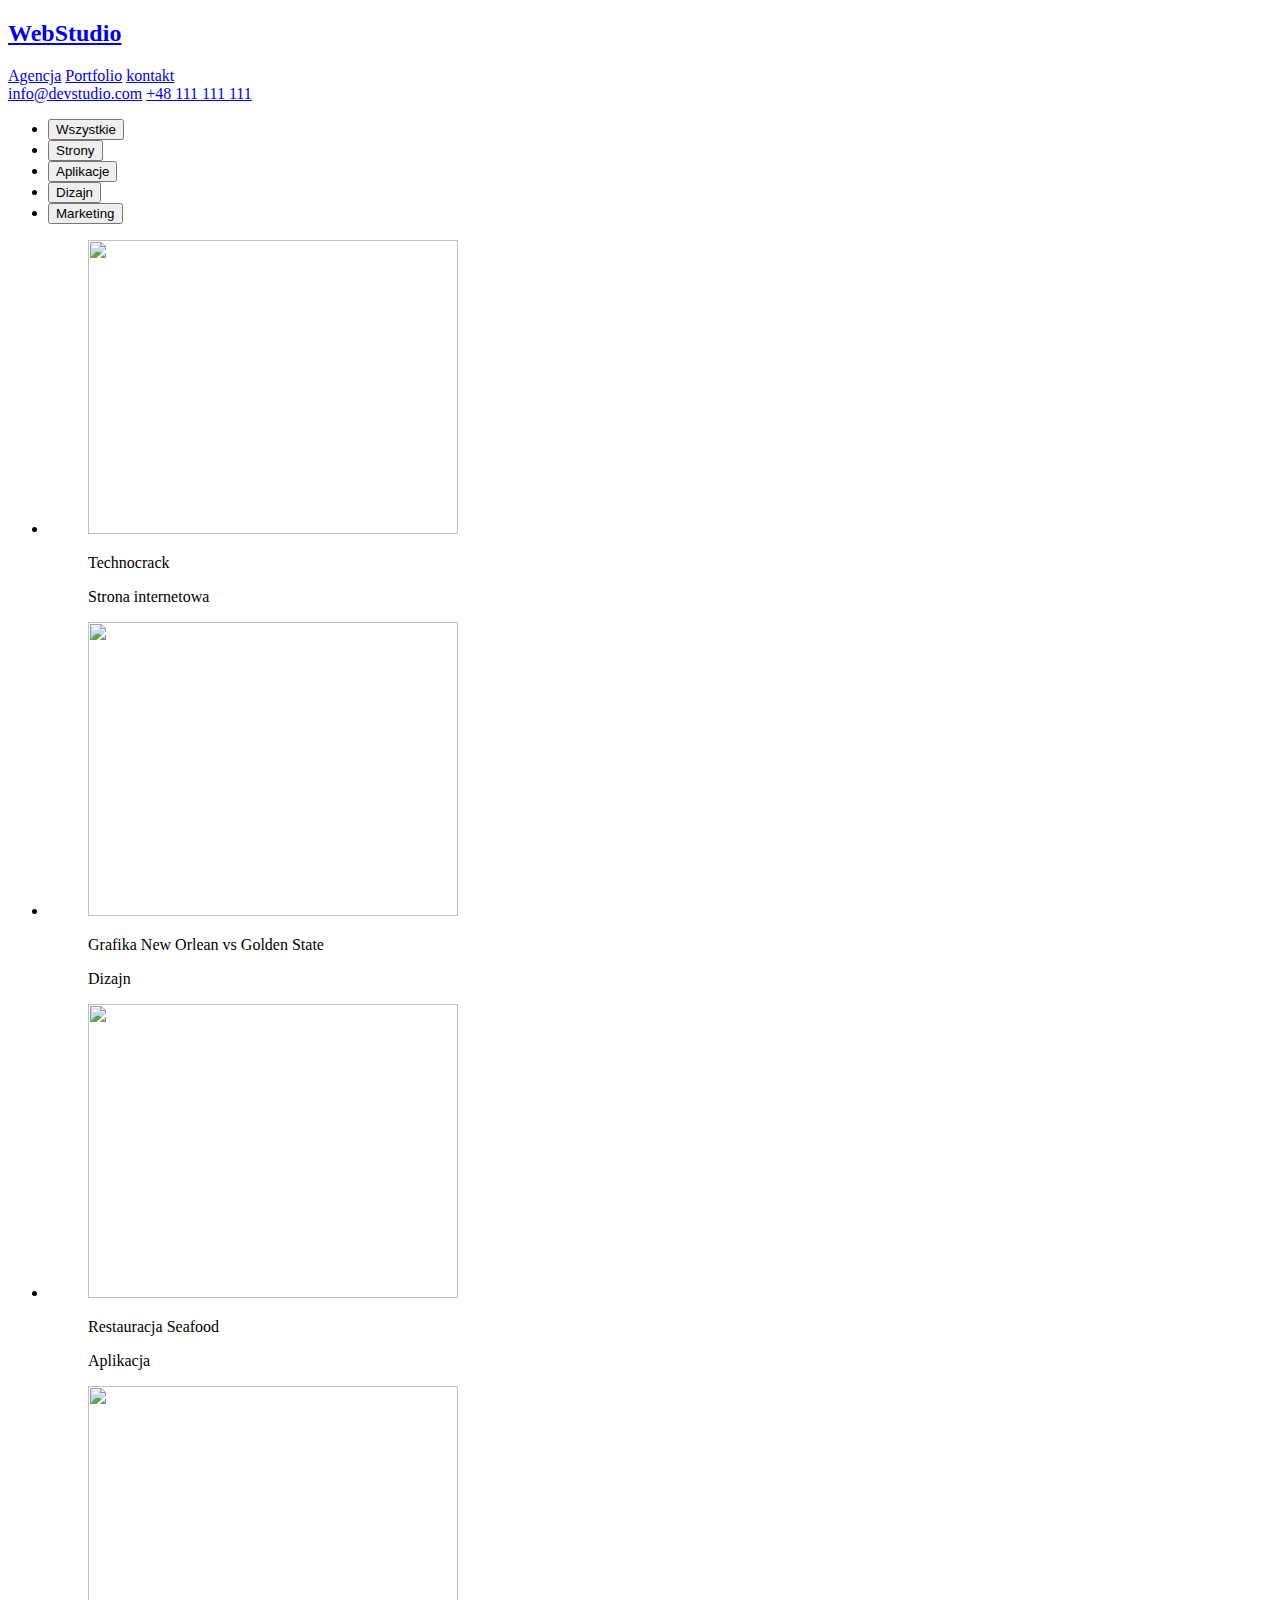
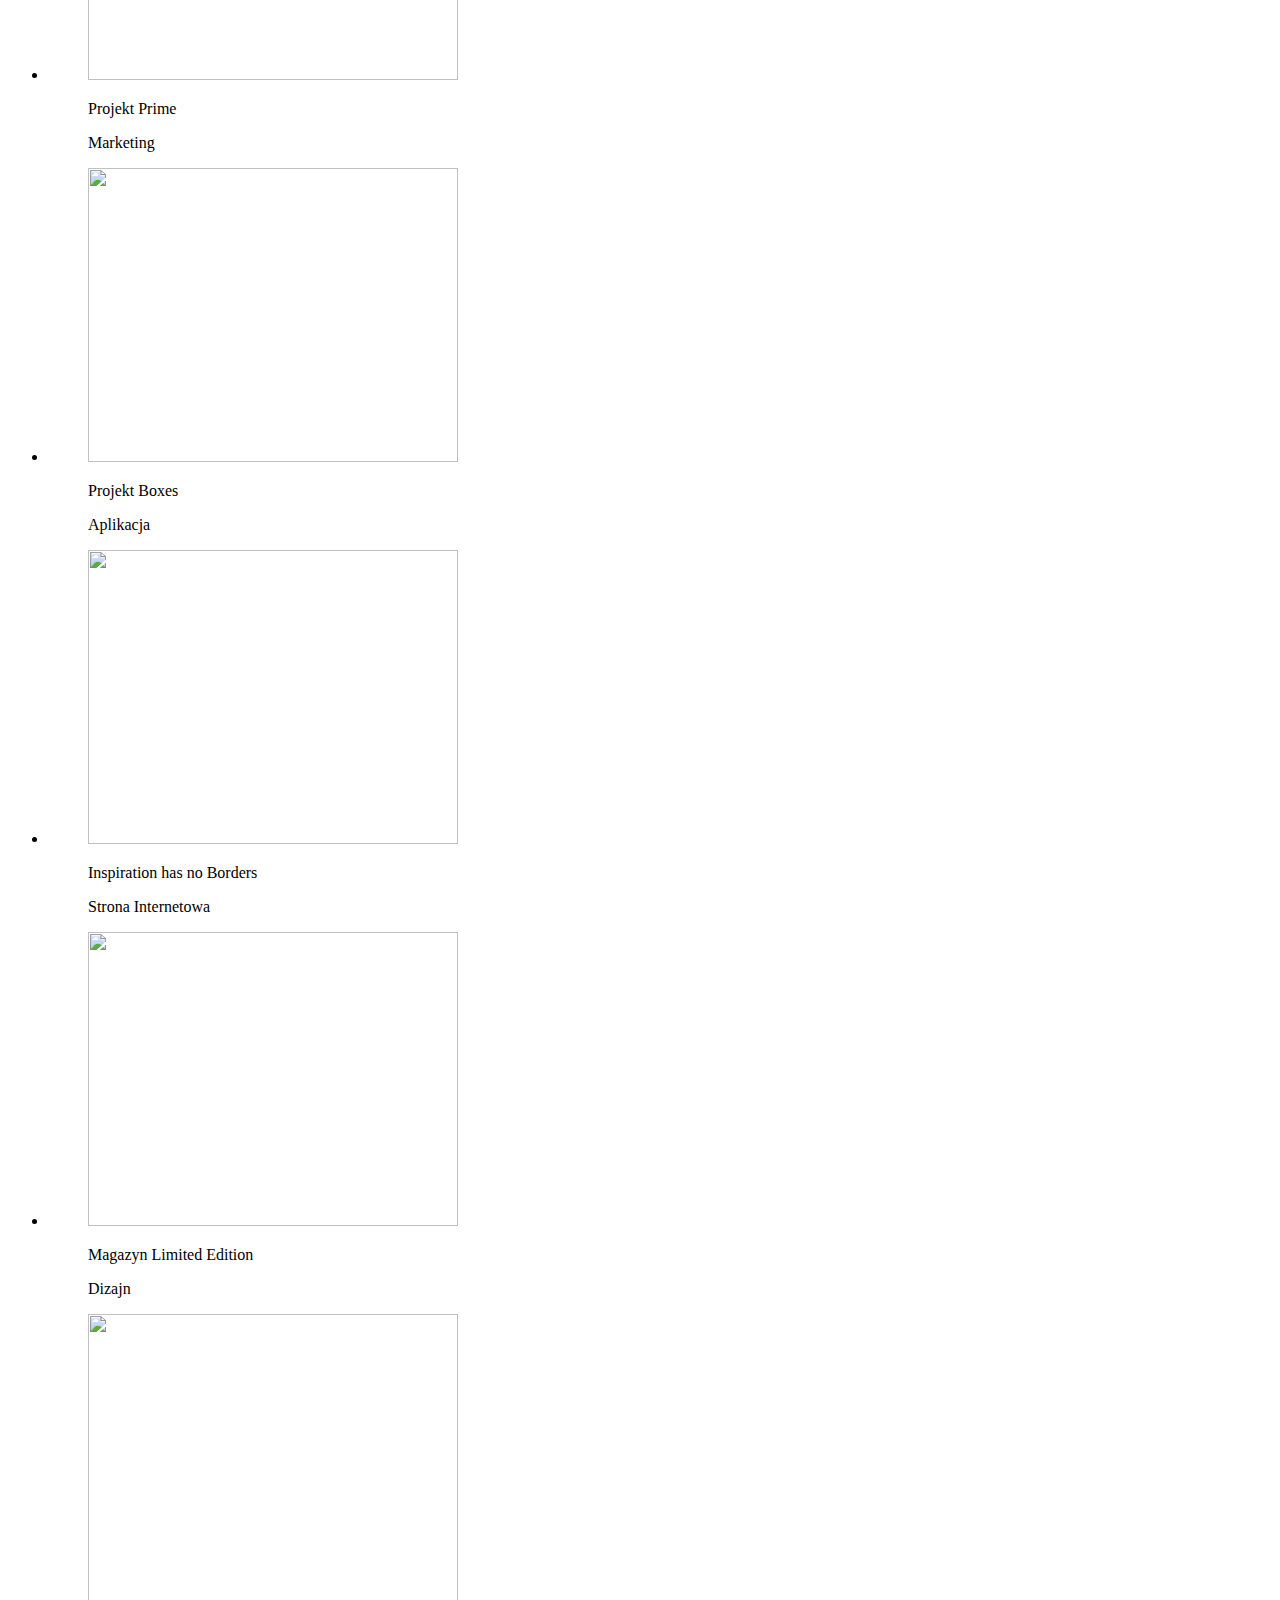
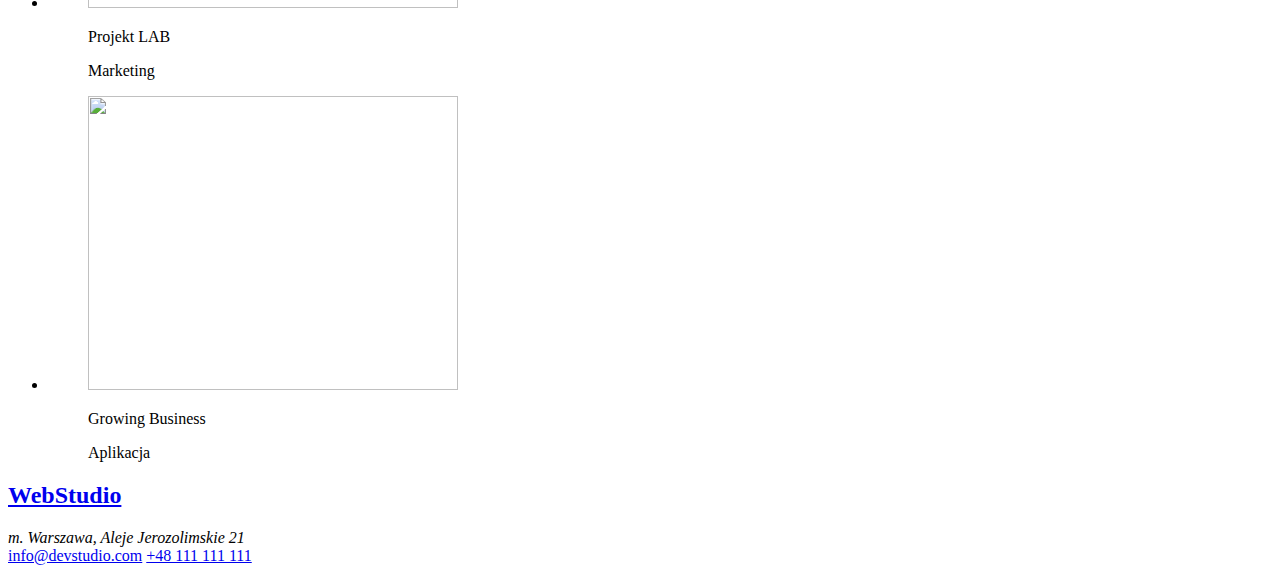
==== portfolio.html @ 60d33ebb "update" ====
<!DOCTYPE html>
<html lang="en">
  <head>
    <meta charset="UTF-8" />
    <title>Studio</title>
    <link rel="preconnect" href="https://fonts.googleapis.com" />
    <link rel="preconnect" href="https://fonts.gstatic.com" crossorigin />
    <link
      href="https://fonts.googleapis.com/css2?family=Raleway:wght@700&family=Roboto:wght@400;500;700;900&display=swap"
      rel="stylesheet"
    />
  </head>
  <body>
    <header>
      <div>
        <nav>
          <h2><a href="index.html">WebStudio</a></h2>
          <div>
            <a href="agencja.html">Agencja</a>
            <a href="portfolio.html">Portfolio</a>
            <a href="kontakt">kontakt</a>
          </div>
        </nav>
        <a href="mailto:info@devstudio.com">info@devstudio.com</a>
        <a href="tel:+48111111111">+48 111 111 111</a>
      </div>
    </header>

    <main>
      <ul>
        <li><button type="button">Wszystkie</button></li>
        <li><button type="button">Strony</button></li>
        <li><button type="button">Aplikacje</button></li>
        <li><button type="button">Dizajn</button></li>
        <li><button type="button">Marketing</button></li>
      </ul>

      <ul>
        <li>
          <figure>
            <img src="" alt="" width="370" height="294" />
            <figcaption>
              <p>Technocrack</p>
              <p>Strona internetowa</p>
            </figcaption>
          </figure>
        </li>

        <li>
          <figure>
            <img src="" alt="" width="370" height="294" />
            <figcaption>
              <p>Grafika New Orlean vs Golden State</p>
              <p>Dizajn</p>
            </figcaption>
          </figure>
        </li>

        <li>
          <figure>
            <img src="" alt="" width="370" height="294" />
            <figcaption>
              <p>Restauracja Seafood</p>
              <p>Aplikacja</p>
            </figcaption>
          </figure>
        </li>

        <li>
          <figure>
            <img src="" alt="" width="370" height="294" />
            <figcaption>
              <p>Projekt Prime</p>
              <p>Marketing</p>
            </figcaption>
          </figure>
        </li>

        <li>
          <figure>
            <img src="" alt="" width="370" height="294" />
            <figcaption>
              <p>Projekt Boxes</p>
              <p>Aplikacja</p>
            </figcaption>
          </figure>
        </li>

        <li>
          <figure>
            <img src="" alt="" width="370" height="294" />
            <figcaption>
              <p>Inspiration has no Borders</p>
              <p>Strona Internetowa</p>
            </figcaption>
          </figure>
        </li>

        <li>
          <figure>
            <img src="" alt="" width="370" height="294" />
            <figcaption>
              <p>Magazyn Limited Edition</p>
              <p>Dizajn</p>
            </figcaption>
          </figure>
        </li>

        <li>
          <figure>
            <img src="" alt="" width="370" height="294" />
            <figcaption>
              <p>Projekt LAB</p>
              <p>Marketing</p>
            </figcaption>
          </figure>
        </li>

        <li>
          <figure>
            <img src="" alt="" width="370" height="294" />
            <figcaption>
              <p>Growing Business</p>
              <p>Aplikacja</p>
            </figcaption>
          </figure>
        </li>
      </ul>
    </main>

    <footer>
      <h2><a href="index.html">WebStudio</a></h2>
      <address>m. Warszawa, Aleje Jerozolimskie 21</address>
      <a href="mailto:info@devstudio.com">info@devstudio.com</a>
      <a href="tel:+48111111111">+48 111 111 111</a>
    </footer>
  </body>
</html>
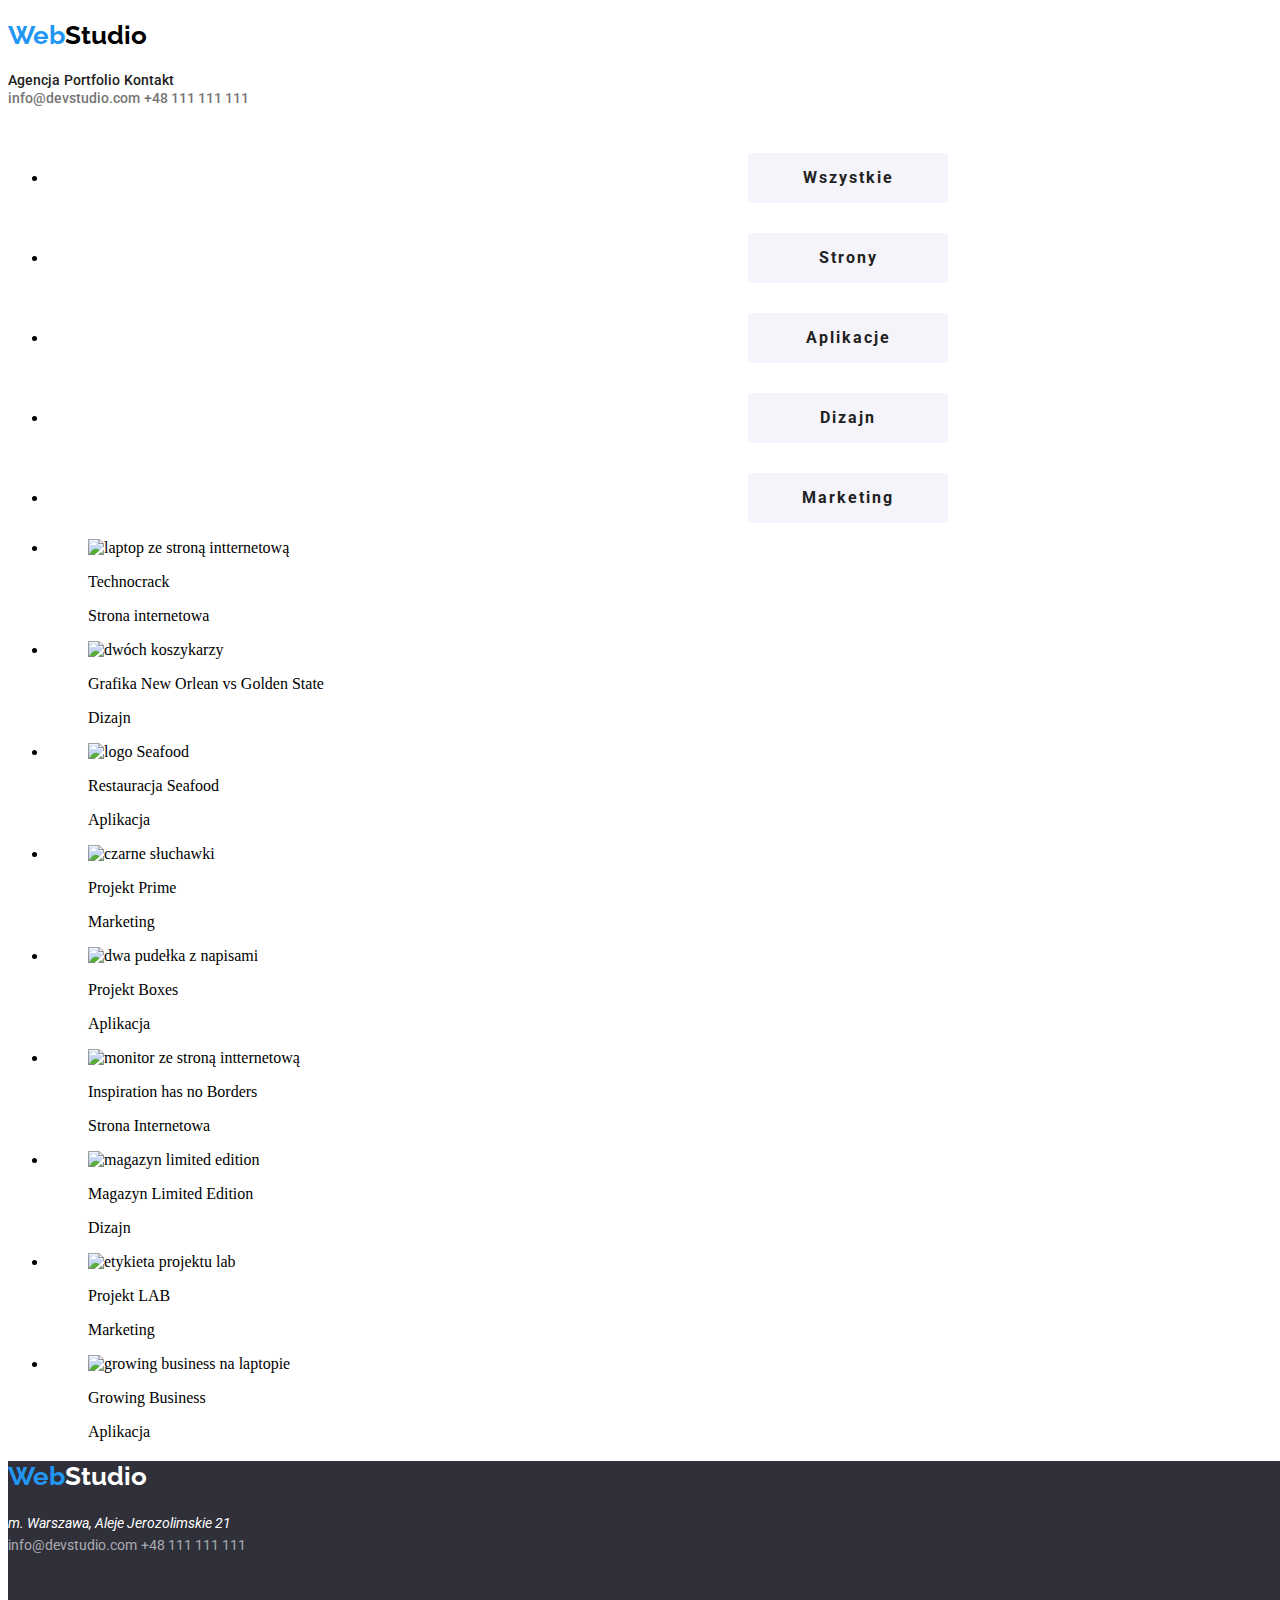
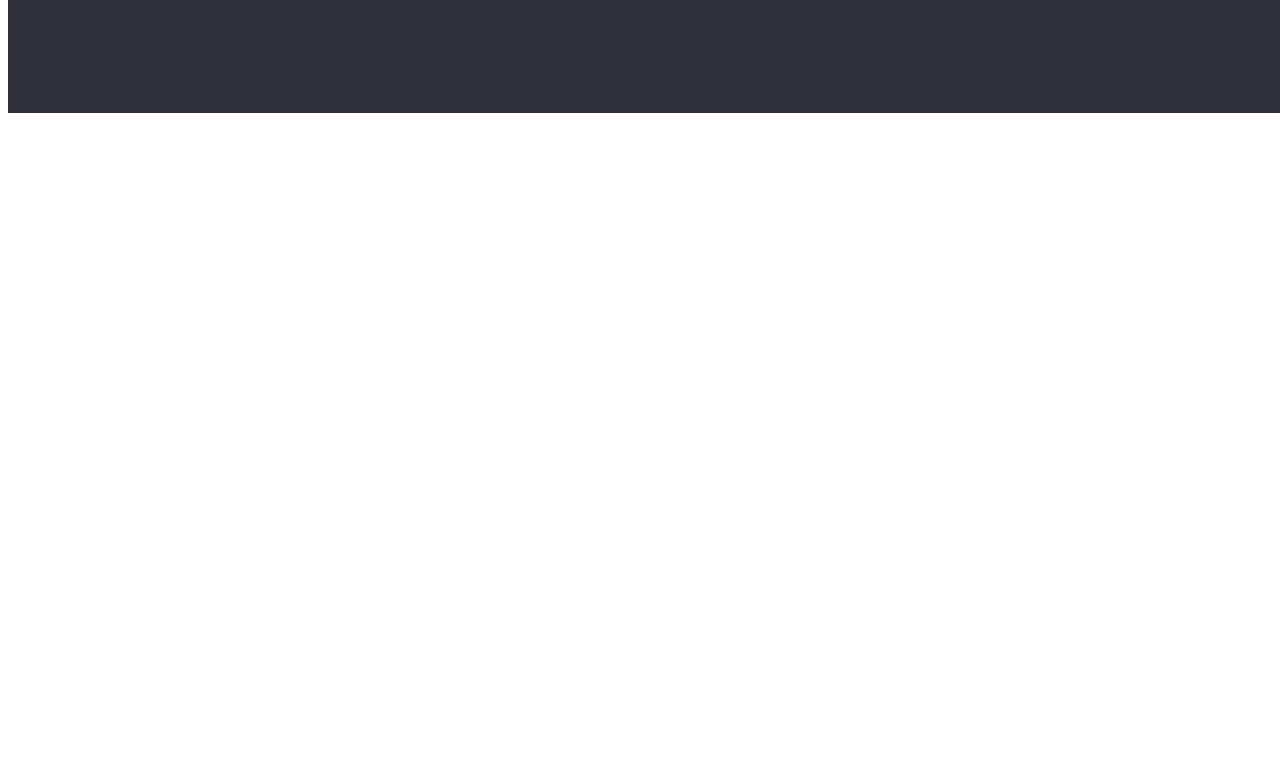
==== commit e0412863: "update" ====
--- a/portfolio.html
+++ b/portfolio.html
@@ -2,27 +2,35 @@
 <html lang="en">
   <head>
     <meta charset="UTF-8" />
-    <title>Studio</title>
+    <title>Portfolio</title>
     <link rel="preconnect" href="https://fonts.googleapis.com" />
     <link rel="preconnect" href="https://fonts.gstatic.com" crossorigin />
     <link
       href="https://fonts.googleapis.com/css2?family=Raleway:wght@700&family=Roboto:wght@400;500;700;900&display=swap"
       rel="stylesheet"
     />
+    <link rel="stylesheet" href="css/styles.css" />
   </head>
   <body>
     <header>
-      <div>
+      <div class="menu-containter">
         <nav>
-          <h2><a href="index.html">WebStudio</a></h2>
-          <div>
+          <h2>
+            <a href="index.html" class="logo"
+              ><span class="logo-primary">Web</span
+              ><span class="logo-secondary">Studio</span></a
+            >
+          </h2>
+          <div class="menu-links">
             <a href="agencja.html">Agencja</a>
             <a href="portfolio.html">Portfolio</a>
-            <a href="kontakt">kontakt</a>
+            <a href="kontakt">Kontakt</a>
           </div>
         </nav>
-        <a href="mailto:info@devstudio.com">info@devstudio.com</a>
-        <a href="tel:+48111111111">+48 111 111 111</a>
+        <a href="mailto:info@devstudio.com" class="contact-links"
+          >info@devstudio.com</a
+        >
+        <a href="tel:+48111111111" class="contact-links">+48 111 111 111</a>
       </div>
     </header>
 
@@ -38,7 +46,12 @@
       <ul>
         <li>
           <figure>
-            <img src="" alt="" width="370" height="294" />
+            <img
+              src="./images/img1.jpg"
+              alt="laptop ze stroną intternetową"
+              width="370"
+              height="294"
+            />
             <figcaption>
               <p>Technocrack</p>
               <p>Strona internetowa</p>
@@ -48,7 +61,12 @@
 
         <li>
           <figure>
-            <img src="" alt="" width="370" height="294" />
+            <img
+              src="./images/img2.jpg"
+              alt="dwóch koszykarzy"
+              width="370"
+              height="294"
+            />
             <figcaption>
               <p>Grafika New Orlean vs Golden State</p>
               <p>Dizajn</p>
@@ -58,7 +76,12 @@
 
         <li>
           <figure>
-            <img src="" alt="" width="370" height="294" />
+            <img
+              src="./images/img3.jpg"
+              alt="logo Seafood"
+              width="370"
+              height="294"
+            />
             <figcaption>
               <p>Restauracja Seafood</p>
               <p>Aplikacja</p>
@@ -68,7 +91,12 @@
 
         <li>
           <figure>
-            <img src="" alt="" width="370" height="294" />
+            <img
+              src="./images/img4.jpg"
+              alt="czarne słuchawki"
+              width="370"
+              height="294"
+            />
             <figcaption>
               <p>Projekt Prime</p>
               <p>Marketing</p>
@@ -78,7 +106,12 @@
 
         <li>
           <figure>
-            <img src="" alt="" width="370" height="294" />
+            <img
+              src="./images/img5.jpg"
+              alt="dwa pudełka z napisami"
+              width="370"
+              height="294"
+            />
             <figcaption>
               <p>Projekt Boxes</p>
               <p>Aplikacja</p>
@@ -88,7 +121,12 @@
 
         <li>
           <figure>
-            <img src="" alt="" width="370" height="294" />
+            <img
+              src="./images/img6.jpg"
+              alt="monitor ze stroną intternetową"
+              width="370"
+              height="294"
+            />
             <figcaption>
               <p>Inspiration has no Borders</p>
               <p>Strona Internetowa</p>
@@ -98,7 +136,12 @@
 
         <li>
           <figure>
-            <img src="" alt="" width="370" height="294" />
+            <img
+              src="./images/img7.jpg"
+              alt="magazyn limited edition"
+              width="370"
+              height="294"
+            />
             <figcaption>
               <p>Magazyn Limited Edition</p>
               <p>Dizajn</p>
@@ -108,7 +151,12 @@
 
         <li>
           <figure>
-            <img src="" alt="" width="370" height="294" />
+            <img
+              src="./images/img8.jpg"
+              alt="etykieta projektu lab"
+              width="370"
+              height="294"
+            />
             <figcaption>
               <p>Projekt LAB</p>
               <p>Marketing</p>
@@ -118,7 +166,12 @@
 
         <li>
           <figure>
-            <img src="" alt="" width="370" height="294" />
+            <img
+              src="./images/img9.jpg"
+              alt="growing business na laptopie"
+              width="370"
+              height="294"
+            />
             <figcaption>
               <p>Growing Business</p>
               <p>Aplikacja</p>
@@ -129,7 +182,12 @@
     </main>
 
     <footer>
-      <h2><a href="index.html">WebStudio</a></h2>
+      <h2>
+        <a href="index.html" class="logo"
+          ><span class="logo-primary">Web</span
+          ><span class="logo-tertiary">Studio</span></a
+        >
+      </h2>
       <address>m. Warszawa, Aleje Jerozolimskie 21</address>
       <a href="mailto:info@devstudio.com">info@devstudio.com</a>
       <a href="tel:+48111111111">+48 111 111 111</a>
--- a/css/styles.css
+++ b/css/styles.css
@@ -0,0 +1,194 @@
+body {
+  width: 1600px;
+  height: 2349px;
+}
+
+.menu-links a {
+  text-decoration: none;
+  font-family: "Roboto", sans-serif;
+  font-weight: 500;
+  font-size: 14px;
+  line-height: 16px;
+  letter-spacing: 2%;
+  color: #212121;
+}
+
+.menu-links a:hover,
+.contact-links:hover {
+  color: #2196f3;
+}
+
+.contact-links {
+  text-decoration: none;
+  font-family: "Roboto", sans-serif;
+  font-weight: 500;
+  font-size: 14px;
+  line-height: 16px;
+  letter-spacing: 2%;
+  color: #757575;
+}
+
+.logo {
+  font-family: "Raleway", sans-serif;
+  font-size: 26px;
+  text-decoration: none;
+  line-height: 31px;
+  letter-spacing: 3%;
+}
+
+.logo-primary {
+  color: #2196f3;
+}
+
+.logo-secondary {
+  color: #000;
+}
+
+.logo-tertiary {
+  color: #fff;
+}
+
+.main-header {
+  display: block;
+  background-color: #2f303a;
+  width: 1600px;
+  height: 600px;
+}
+
+h1 {
+  font-family: "Roboto", sans-serif;
+  font-style: black;
+  font-size: 44px;
+  font-weight: 900;
+  line-height: 1.36;
+  letter-spacing: 6px;
+  text-align: center;
+  text-transform: uppercase;
+  color: #fff;
+  width: 696px;
+  height: 120px;
+  padding-top: 200px;
+  padding-left: 452px;
+}
+
+.header-button {
+  width: 200px;
+  height: 50px;
+  margin-left: 700px;
+  margin-top: 30px;
+  background-color: #2196f3;
+  border-radius: 4px;
+  color: #fff;
+  font-family: "Roboto", sans-serif;
+  font-weight: 700;
+  line-height: 30px;
+  font-size: 16px;
+  text-align: center;
+  letter-spacing: 2px;
+  border-style: none;
+  offset: 0px, 4px, rgba(0, 0, 0, 0.15);
+}
+
+.skills {
+  list-style: none;
+  text-align: left;
+  font-family: "Roboto", sans-serif;
+}
+
+.skills li {
+  width: 270px;
+  height: 101px;
+}
+
+.skill-name {
+  color: #212121;
+  font-size: 14px;
+  font-weight: 700;
+}
+
+.skill-description {
+  width: 270px;
+  height: 75px;
+  font-size: 14px;
+  line-height: 1.71;
+  letter-spacing: 3%;
+  color: #757575;
+}
+
+.section-title {
+  color: #212121;
+  font-family: "Roboto", sans-serif;
+  font-size: 36px;
+  font-weight: 700;
+  line-height: 1.17;
+}
+
+.activity-images,
+.team-members {
+  list-style: none;
+}
+
+.team {
+  background-color: #f5f4fa;
+}
+
+figcaption .member-name {
+  font-family: "Roboto", sans-serif;
+  font-size: 16px;
+  font-weight: 500;
+  text-align: center;
+  color: #212121;
+}
+
+.member-job {
+  font-size: 16px;
+  font-family: "Roboto", sans-serif;
+  text-align: center;
+  color: #757575;
+}
+
+.member-box {
+  background-color: #fff;
+  width: 270px;
+  height: 368px;
+}
+
+footer {
+  background-color: #2f303a;
+  width: 1600px;
+  height: 252px;
+}
+
+address {
+  font-family: "Roboto", sans-serif;
+  font-size: 14px;
+  text-align: left;
+  color: #fff;
+  line-height: 1.71;
+}
+
+footer a {
+  font-family: "Roboto", sans-serif;
+  font-size: 14px;
+  text-align: left;
+  color: rgba(255, 255, 255, 0.6);
+  text-decoration: none;
+}
+
+li button {
+  width: 200px;
+  height: 50px;
+  margin-left: 700px;
+  margin-top: 30px;
+  background-color: #f5f4fa;
+  color: #212121;
+  font-family: "Roboto", sans-serif;
+  font-weight: 700;
+  line-height: 30px;
+  font-size: 16px;
+  text-align: center;
+  letter-spacing: 2px;
+  border-radius: 4px;
+  border-style: none;
+  offset: 0px, 4px, rgba(0, 0, 0, 0.15);
+}
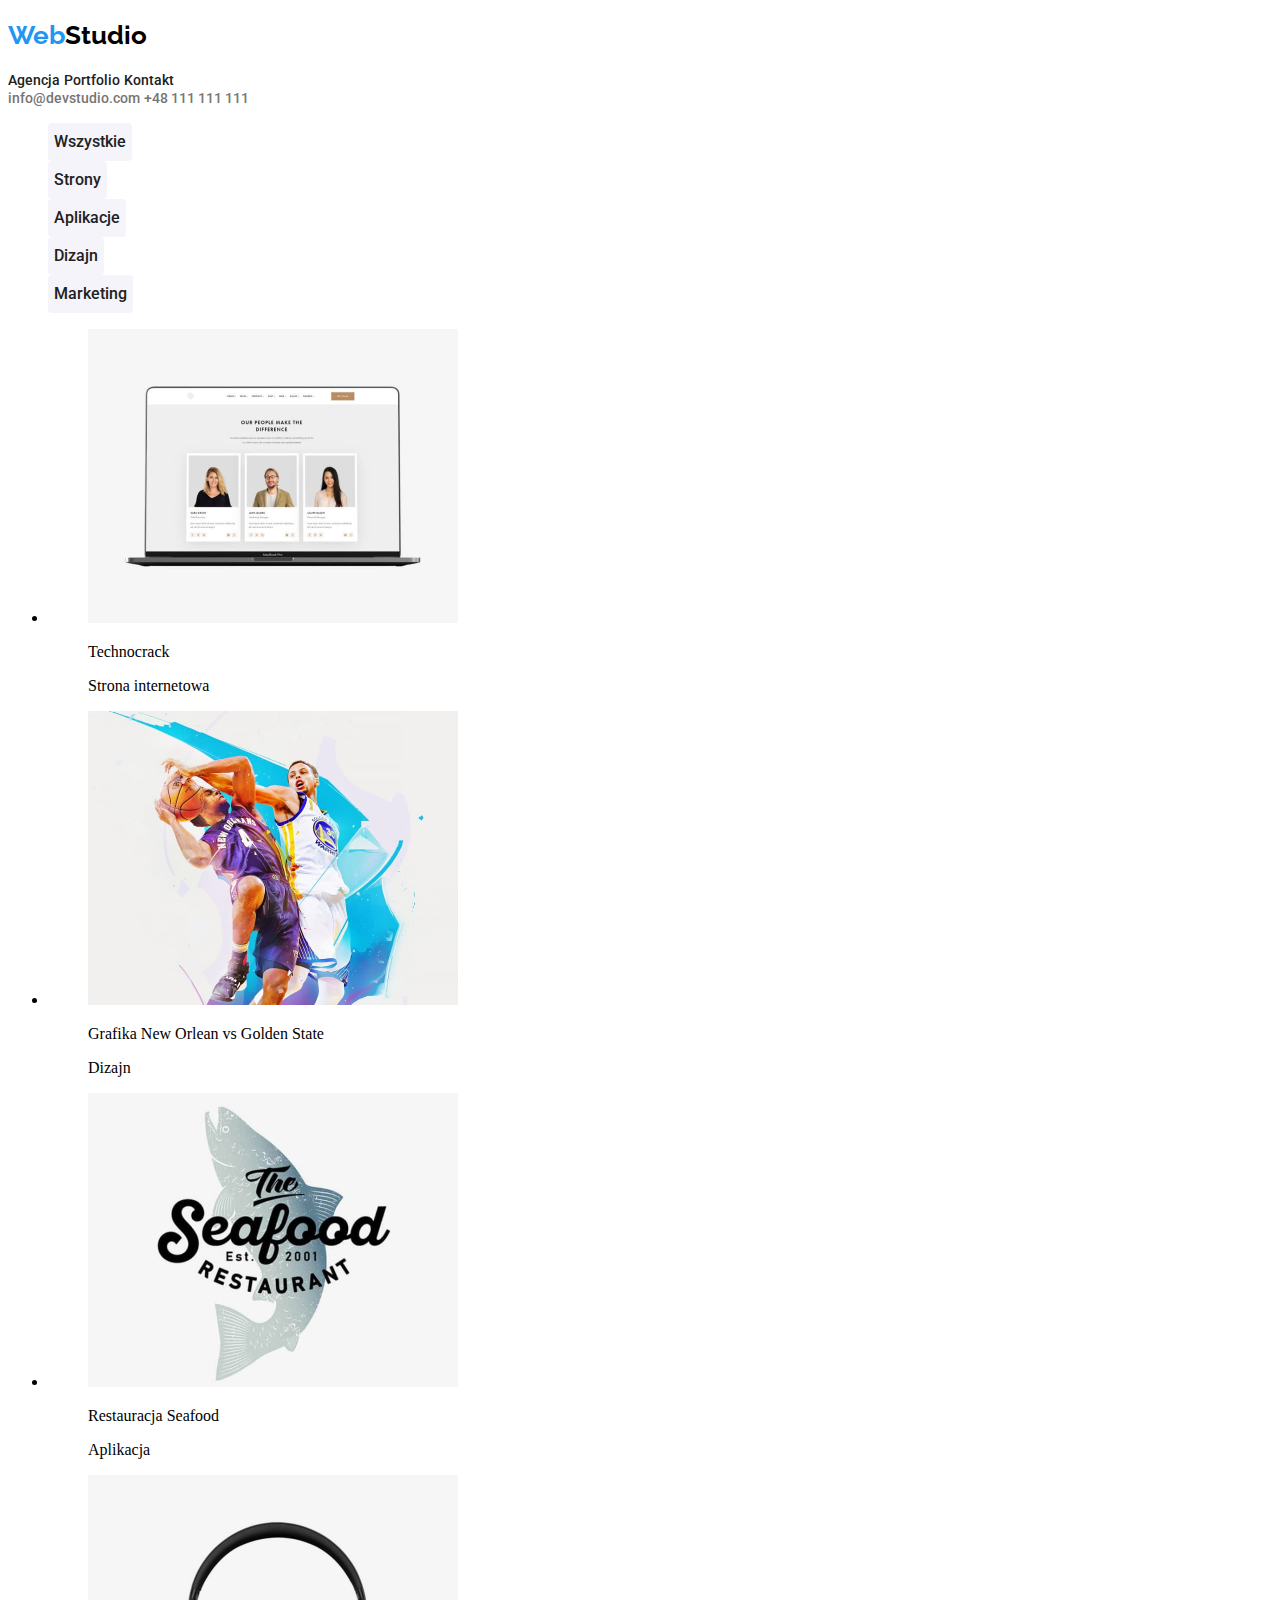
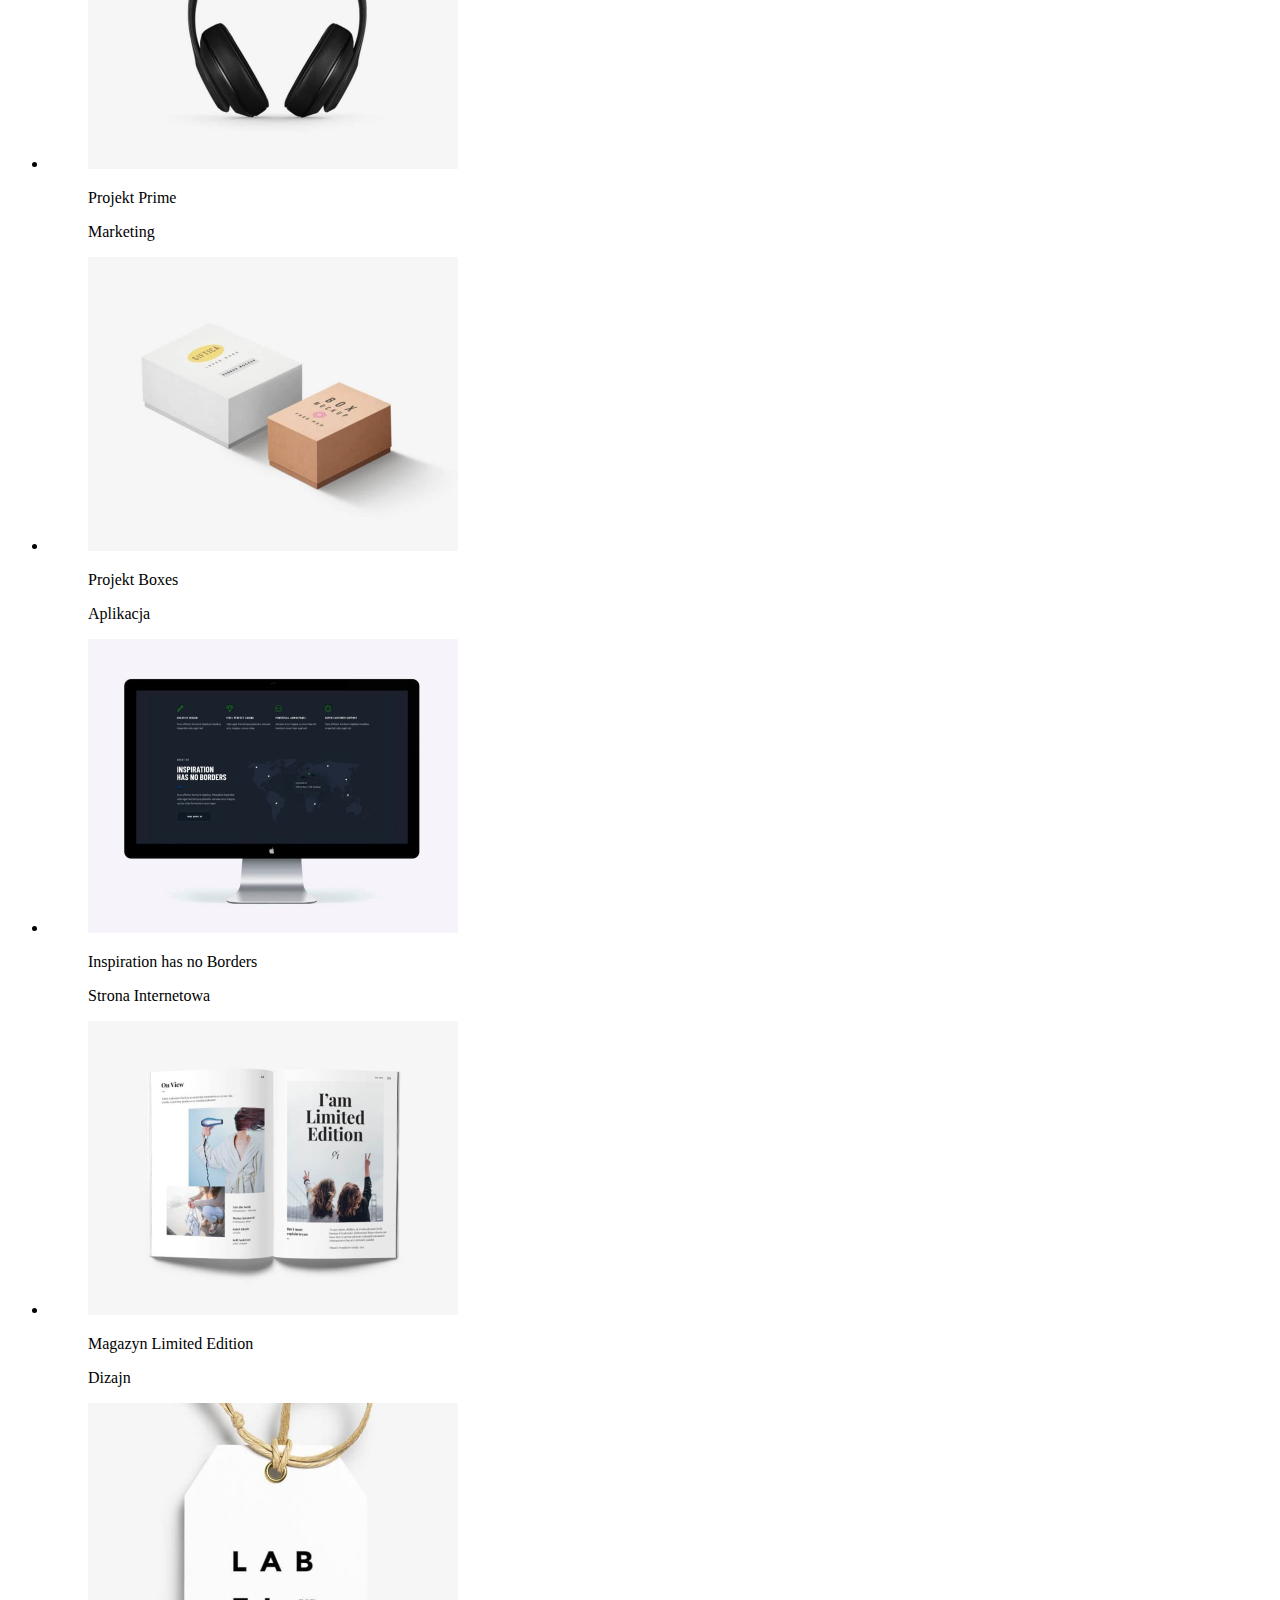
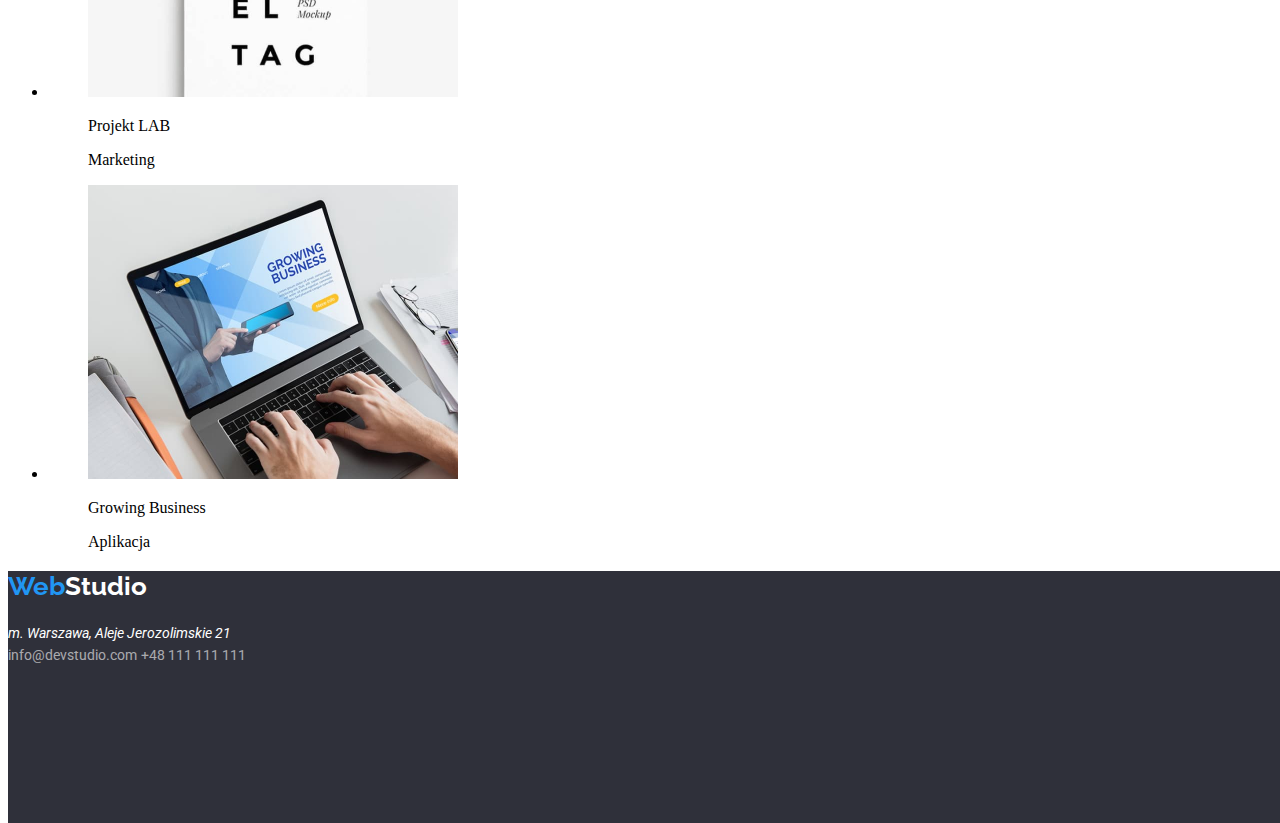
==== commit e0402639: "update" ====
--- a/portfolio.html
+++ b/portfolio.html
@@ -35,7 +35,7 @@
     </header>
 
     <main>
-      <ul>
+      <ul class="filter-buttons">
         <li><button type="button">Wszystkie</button></li>
         <li><button type="button">Strony</button></li>
         <li><button type="button">Aplikacje</button></li>
@@ -48,7 +48,7 @@
           <figure>
             <img
               src="./images/img1.jpg"
-              alt="laptop ze stroną intternetową"
+              alt="laptop ze stroną internetową"
               width="370"
               height="294"
             />
--- a/css/styles.css
+++ b/css/styles.css
@@ -176,19 +176,25 @@
 }
 
 li button {
-  width: 200px;
-  height: 50px;
-  margin-left: 700px;
-  margin-top: 30px;
   background-color: #f5f4fa;
   color: #212121;
-  font-family: "Roboto", sans-serif;
-  font-weight: 700;
-  line-height: 30px;
-  font-size: 16px;
-  text-align: center;
-  letter-spacing: 2px;
+  height: 38px;
+  width: auto;
+  font-family: "Roboto", sans-serif;
+  font-weight: 500;
+  line-height: 26px;
+  font-size: 16px;
   border-radius: 4px;
   border-style: none;
   offset: 0px, 4px, rgba(0, 0, 0, 0.15);
 }
+
+li button:hover {
+  color: #fff;
+  background-color: #2196f3;
+  cursor: pointer;
+}
+
+.filter-buttons {
+  list-style: none;
+}
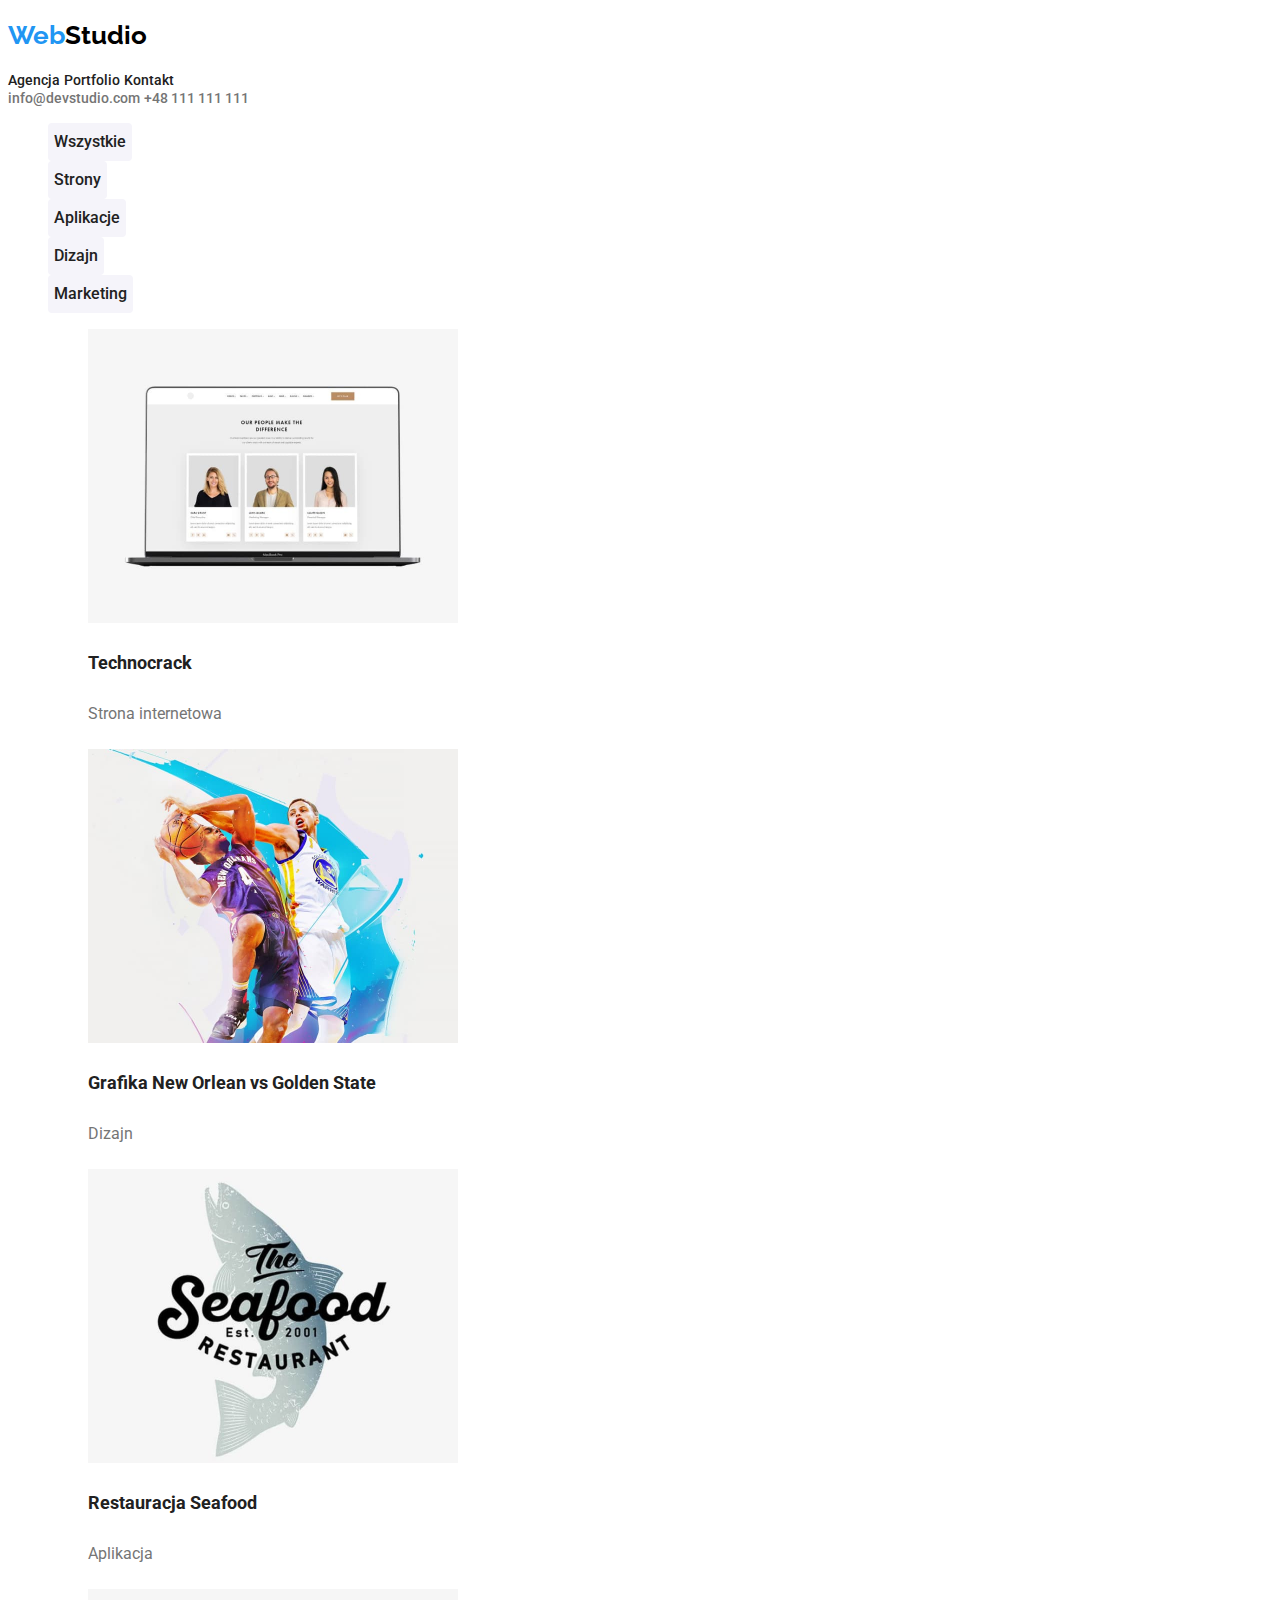
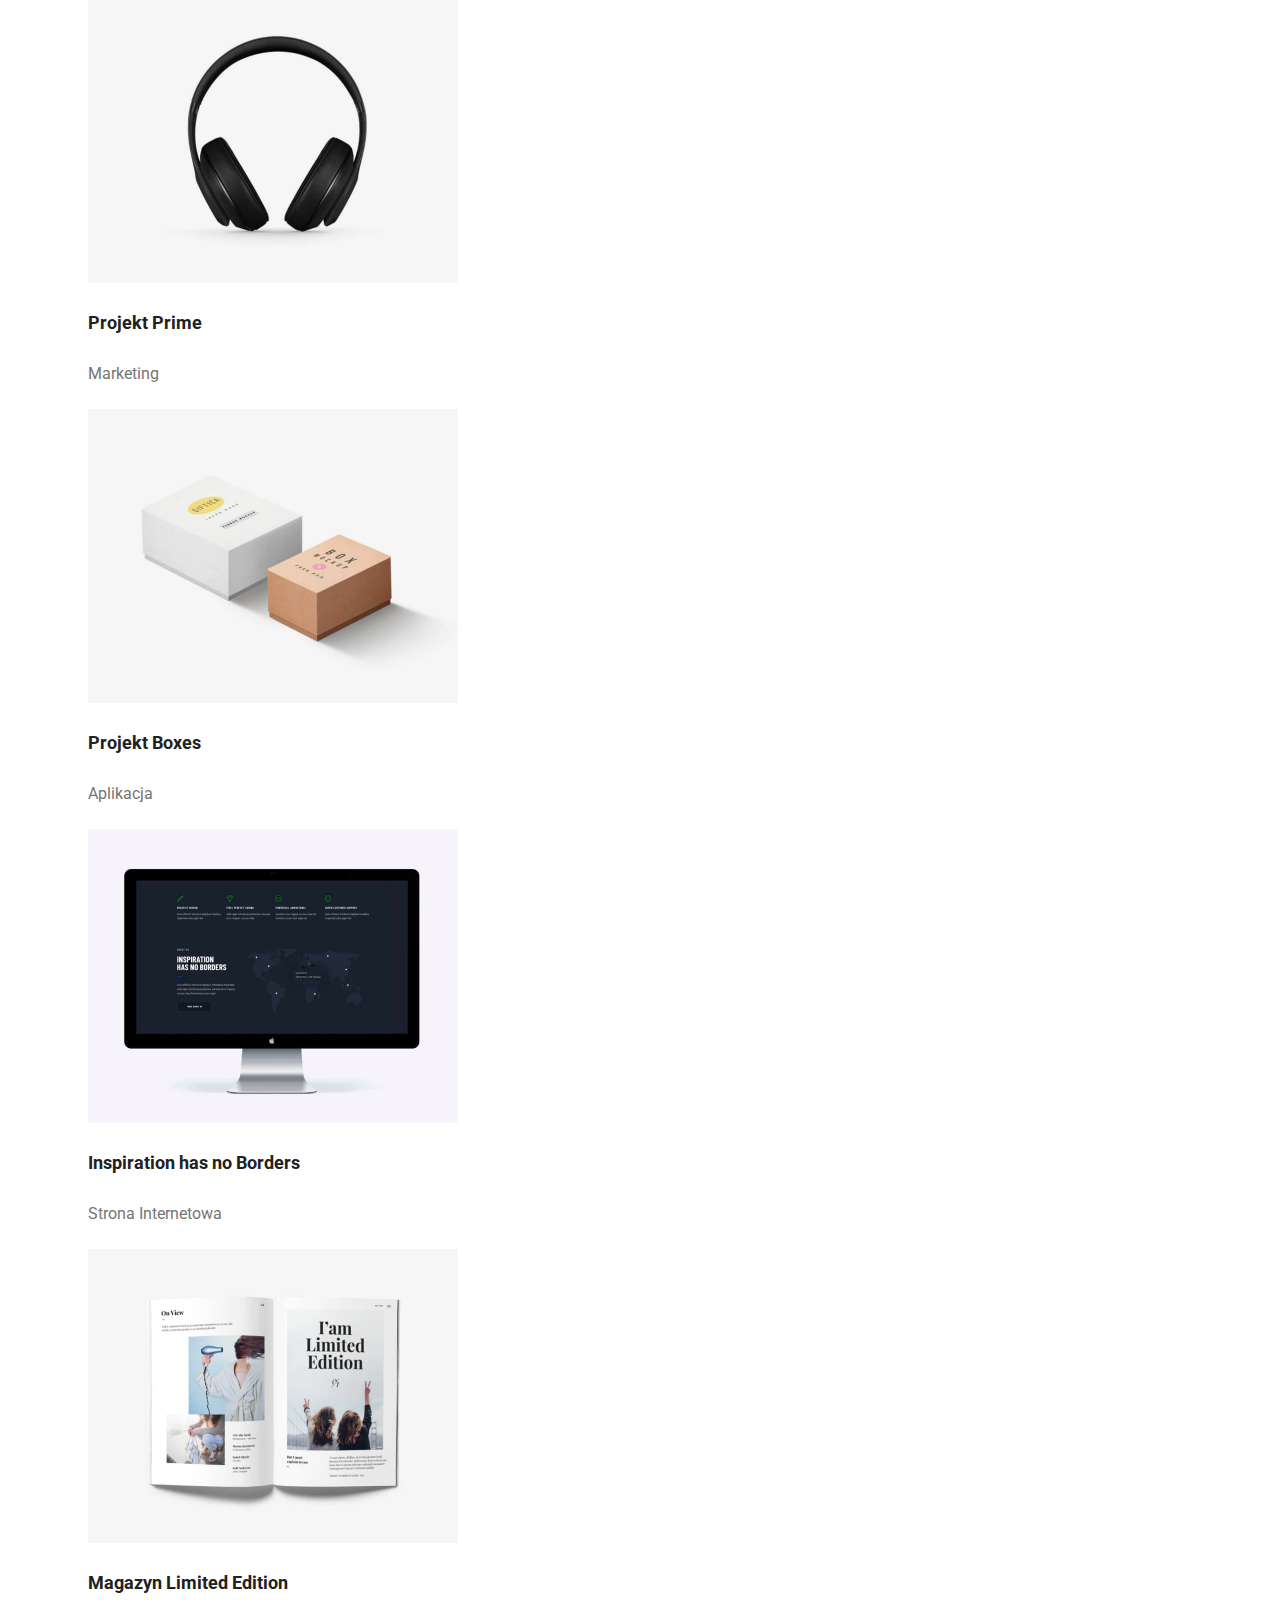
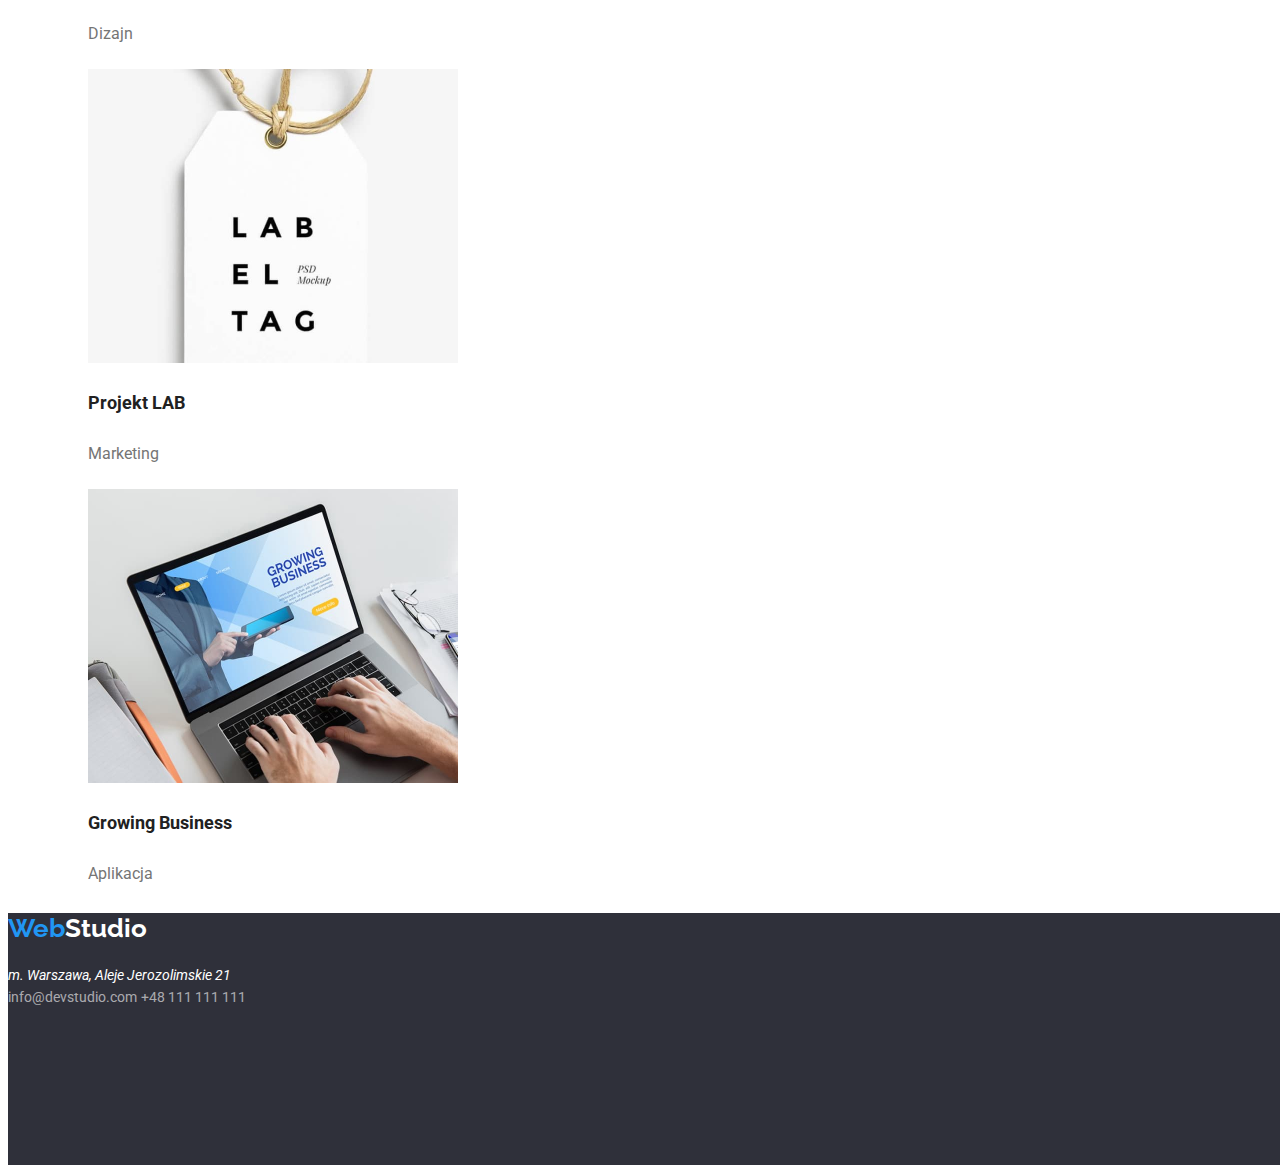
==== commit 26c0cd42: "update" ====
--- a/portfolio.html
+++ b/portfolio.html
@@ -43,9 +43,9 @@
         <li><button type="button">Marketing</button></li>
       </ul>
 
-      <ul>
+      <ul class="item-list">
         <li>
-          <figure>
+          <figure class="item">
             <img
               src="./images/img1.jpg"
               alt="laptop ze stroną internetową"
@@ -53,14 +53,14 @@
               height="294"
             />
             <figcaption>
-              <p>Technocrack</p>
-              <p>Strona internetowa</p>
+              <p class="item-name">Technocrack</p>
+              <p class="item-type">Strona internetowa</p>
             </figcaption>
           </figure>
         </li>
 
         <li>
-          <figure>
+          <figure class="item">
             <img
               src="./images/img2.jpg"
               alt="dwóch koszykarzy"
@@ -68,14 +68,14 @@
               height="294"
             />
             <figcaption>
-              <p>Grafika New Orlean vs Golden State</p>
-              <p>Dizajn</p>
+              <p class="item-name">Grafika New Orlean vs Golden State</p>
+              <p class="item-type">Dizajn</p>
             </figcaption>
           </figure>
         </li>
 
         <li>
-          <figure>
+          <figure class="item">
             <img
               src="./images/img3.jpg"
               alt="logo Seafood"
@@ -83,14 +83,14 @@
               height="294"
             />
             <figcaption>
-              <p>Restauracja Seafood</p>
-              <p>Aplikacja</p>
+              <p class="item-name">Restauracja Seafood</p>
+              <p class="item-type">Aplikacja</p>
             </figcaption>
           </figure>
         </li>
 
         <li>
-          <figure>
+          <figure class="item">
             <img
               src="./images/img4.jpg"
               alt="czarne słuchawki"
@@ -98,14 +98,14 @@
               height="294"
             />
             <figcaption>
-              <p>Projekt Prime</p>
-              <p>Marketing</p>
+              <p class="item-name">Projekt Prime</p>
+              <p class="item-type">Marketing</p>
             </figcaption>
           </figure>
         </li>
 
         <li>
-          <figure>
+          <figure class="item">
             <img
               src="./images/img5.jpg"
               alt="dwa pudełka z napisami"
@@ -113,14 +113,14 @@
               height="294"
             />
             <figcaption>
-              <p>Projekt Boxes</p>
-              <p>Aplikacja</p>
+              <p class="item-name">Projekt Boxes</p>
+              <p class="item-type">Aplikacja</p>
             </figcaption>
           </figure>
         </li>
 
         <li>
-          <figure>
+          <figure class="item">
             <img
               src="./images/img6.jpg"
               alt="monitor ze stroną intternetową"
@@ -128,14 +128,14 @@
               height="294"
             />
             <figcaption>
-              <p>Inspiration has no Borders</p>
-              <p>Strona Internetowa</p>
+              <p class="item-name">Inspiration has no Borders</p>
+              <p class="item-type">Strona Internetowa</p>
             </figcaption>
           </figure>
         </li>
 
         <li>
-          <figure>
+          <figure class="item">
             <img
               src="./images/img7.jpg"
               alt="magazyn limited edition"
@@ -143,14 +143,14 @@
               height="294"
             />
             <figcaption>
-              <p>Magazyn Limited Edition</p>
-              <p>Dizajn</p>
+              <p class="item-name">Magazyn Limited Edition</p>
+              <p class="item-type">Dizajn</p>
             </figcaption>
           </figure>
         </li>
 
         <li>
-          <figure>
+          <figure class="item">
             <img
               src="./images/img8.jpg"
               alt="etykieta projektu lab"
@@ -158,14 +158,14 @@
               height="294"
             />
             <figcaption>
-              <p>Projekt LAB</p>
-              <p>Marketing</p>
+              <p class="item-name">Projekt LAB</p>
+              <p class="item-type">Marketing</p>
             </figcaption>
           </figure>
         </li>
 
         <li>
-          <figure>
+          <figure class="item">
             <img
               src="./images/img9.jpg"
               alt="growing business na laptopie"
@@ -173,8 +173,8 @@
               height="294"
             />
             <figcaption>
-              <p>Growing Business</p>
-              <p>Aplikacja</p>
+              <p class="item-name">Growing Business</p>
+              <p class="item-type">Aplikacja</p>
             </figcaption>
           </figure>
         </li>
--- a/css/styles.css
+++ b/css/styles.css
@@ -198,3 +198,30 @@
 .filter-buttons {
   list-style: none;
 }
+
+.item-list {
+  list-style: none;
+}
+
+.item {
+  width: 370px;
+  height: 404px;
+  background-color: #fff;
+}
+
+.item-name {
+  font-family: "Roboto", sans-serif;
+  font-size: 18px;
+  font-weight: 700;
+  color: #212121;
+  line-height: 2;
+  text-align: left;
+}
+
+.item-type {
+  font-family: "Roboto", sans-serif;
+  font-size: 16px;
+  color: #757575;
+  line-height: 1.875;
+  text-align: left;
+}
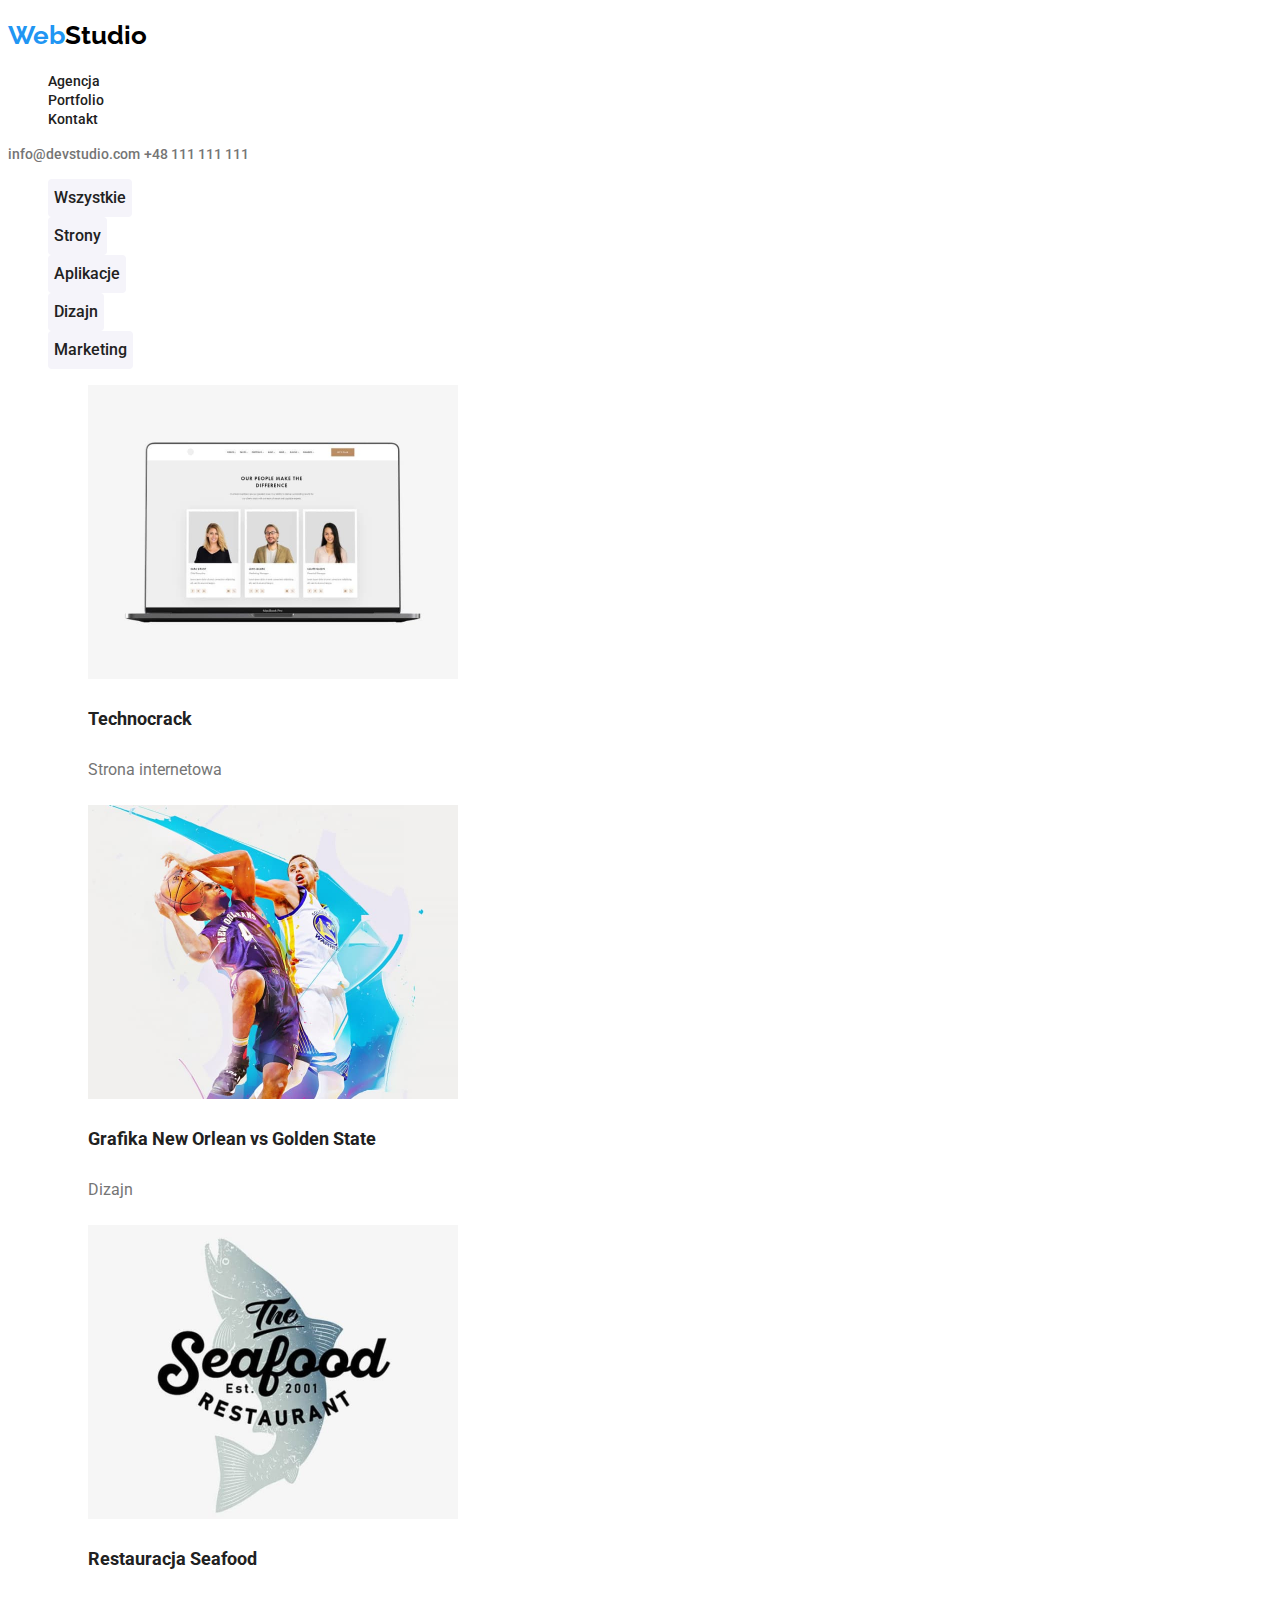
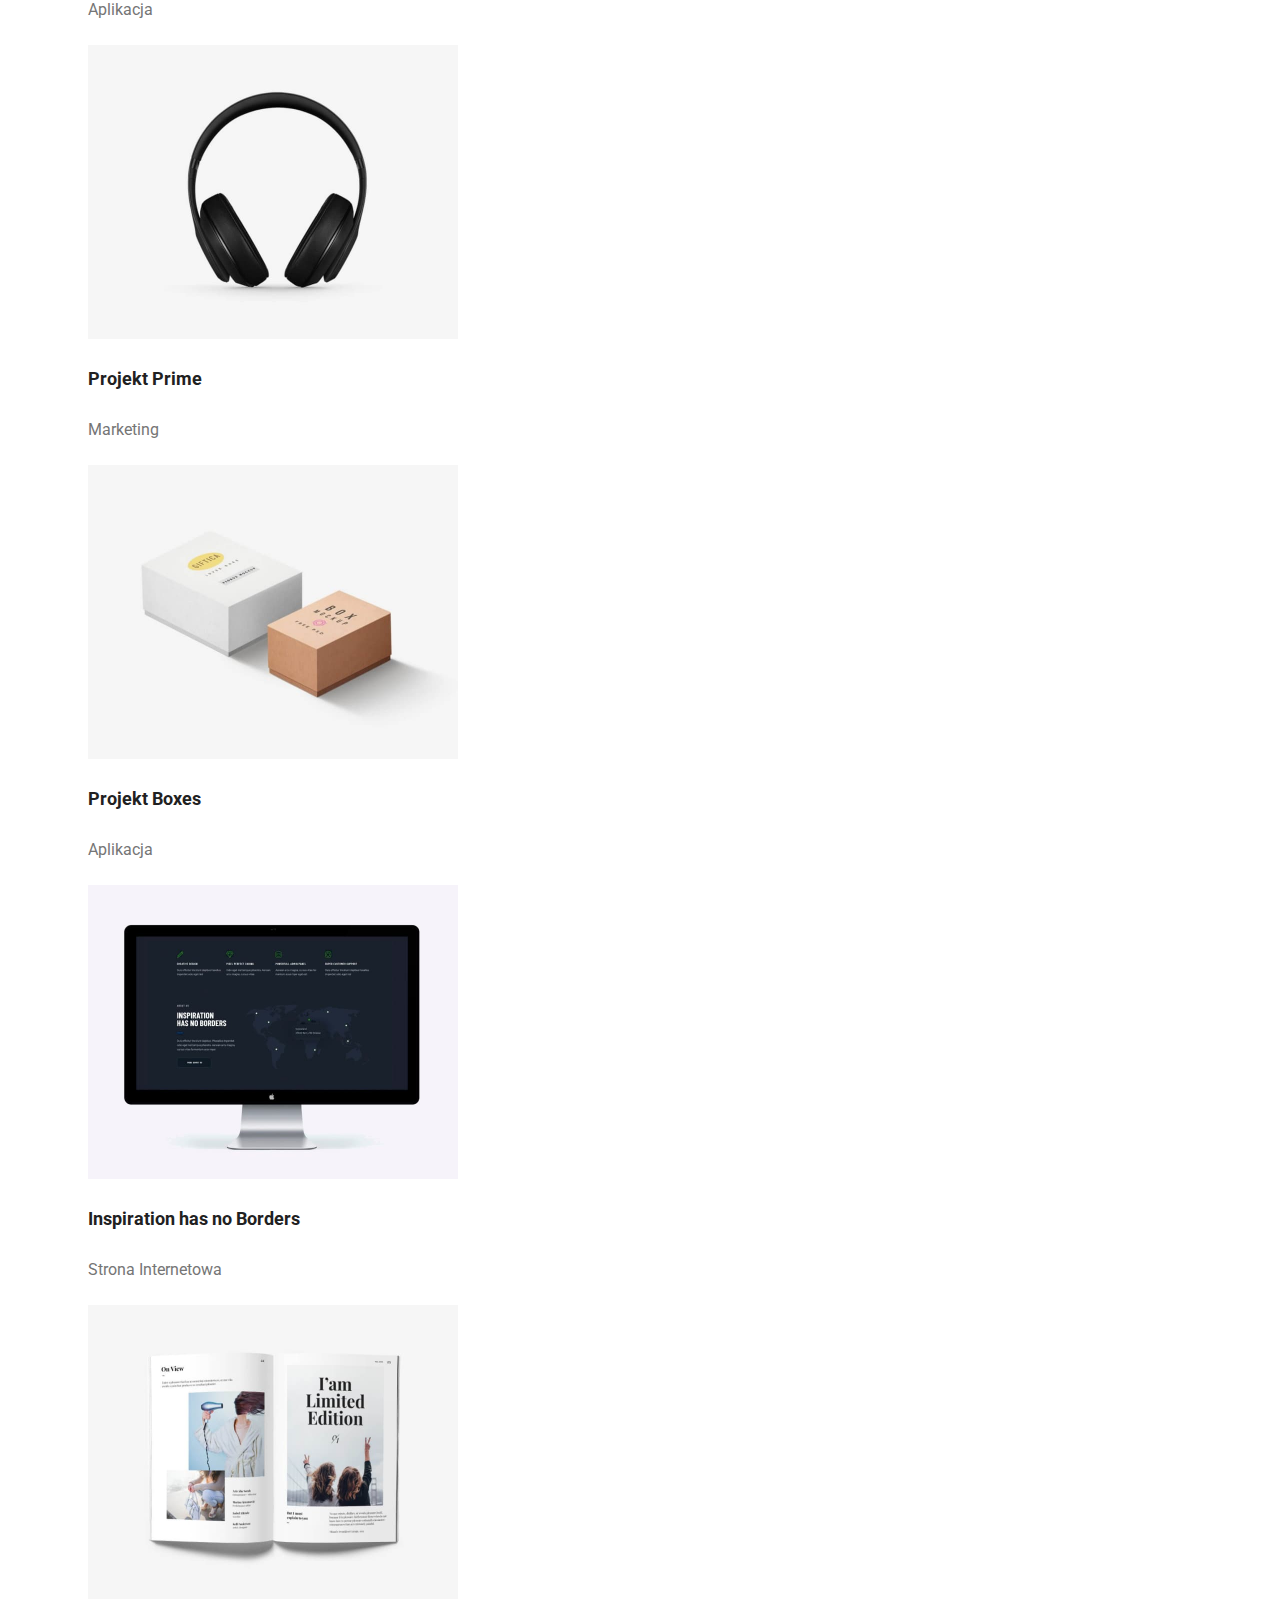
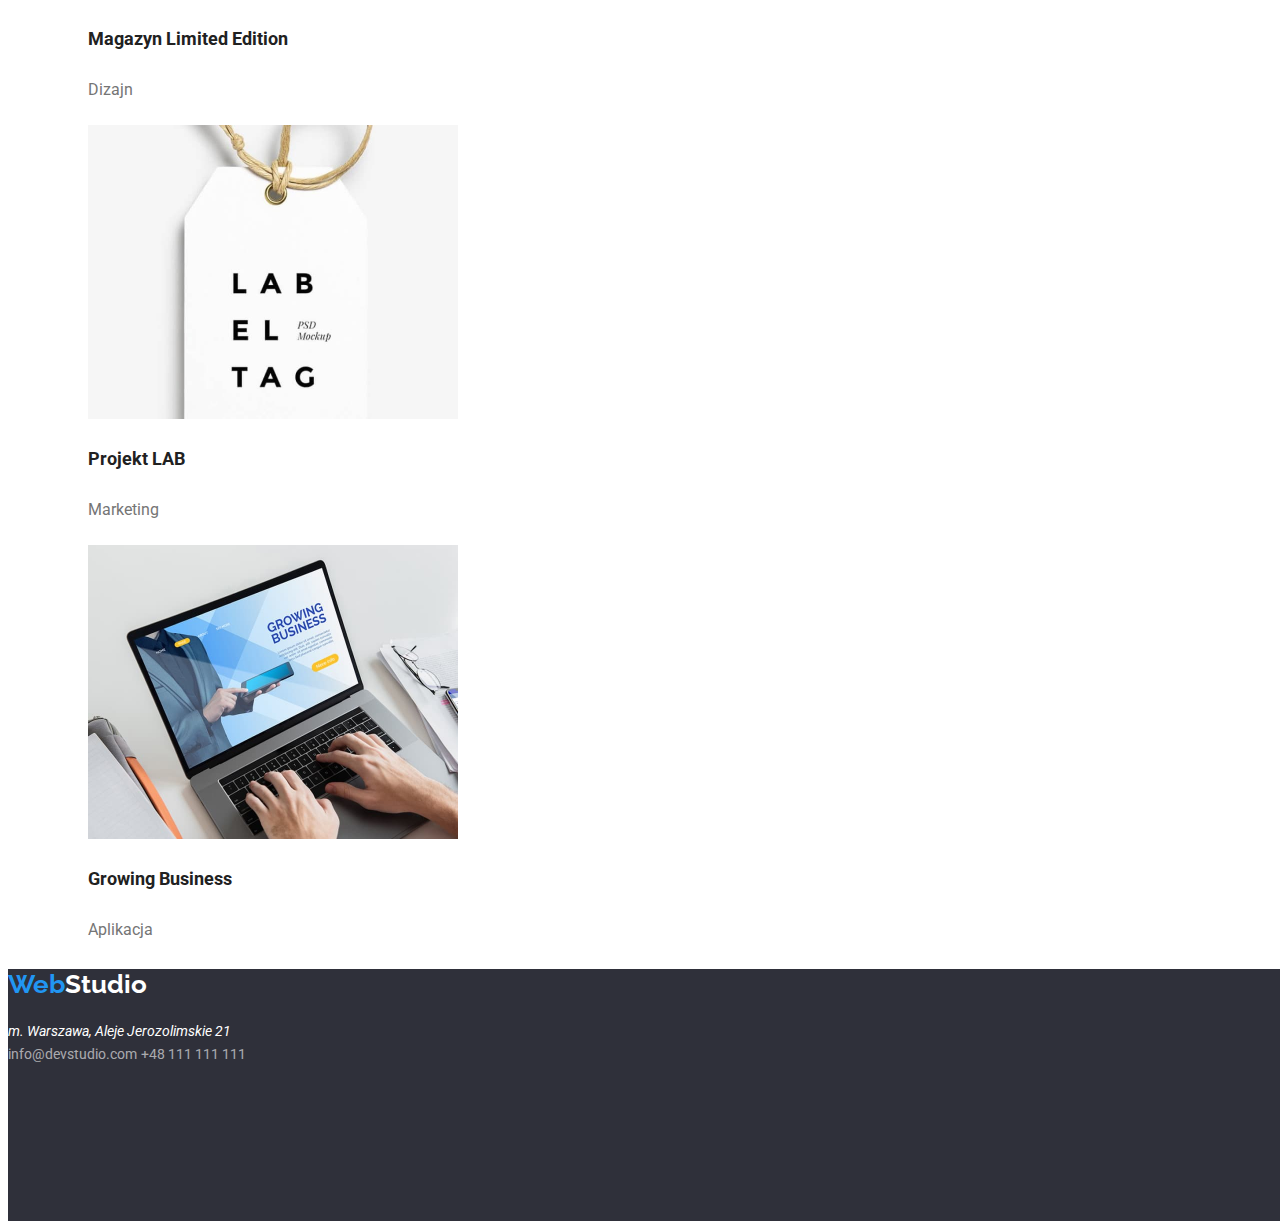
==== commit 6fa8bcfe: "fix" ====
--- a/portfolio.html
+++ b/portfolio.html
@@ -21,10 +21,12 @@
               ><span class="logo-secondary">Studio</span></a
             >
           </h2>
-          <div class="menu-links">
-            <a href="agencja.html">Agencja</a>
-            <a href="portfolio.html">Portfolio</a>
-            <a href="kontakt">Kontakt</a>
+          <div>
+            <ul class="menu-links">
+              <li><a href="agencja.html">Agencja</a></li>
+              <li><a href="portfolio.html">Portfolio</a></li>
+              <li><a href="kontakt">Kontakt</a></li>
+            </ul>
           </div>
         </nav>
         <a href="mailto:info@devstudio.com" class="contact-links"
--- a/css/styles.css
+++ b/css/styles.css
@@ -1,11 +1,16 @@
 body {
   width: 1600px;
   height: 2349px;
+  font-family: "Roboto", "Raleway", sans-serif;
+  color: #212121;
+}
+
+.menu-links {
+  list-style: none;
 }
 
 .menu-links a {
   text-decoration: none;
-  font-family: "Roboto", sans-serif;
   font-weight: 500;
   font-size: 14px;
   line-height: 16px;
@@ -16,11 +21,11 @@
 .menu-links a:hover,
 .contact-links:hover {
   color: #2196f3;
+  text-decoration: none;
 }
 
 .contact-links {
   text-decoration: none;
-  font-family: "Roboto", sans-serif;
   font-weight: 500;
   font-size: 14px;
   line-height: 16px;
@@ -56,7 +61,6 @@
 }
 
 h1 {
-  font-family: "Roboto", sans-serif;
   font-style: black;
   font-size: 44px;
   font-weight: 900;
@@ -79,7 +83,6 @@
   background-color: #2196f3;
   border-radius: 4px;
   color: #fff;
-  font-family: "Roboto", sans-serif;
   font-weight: 700;
   line-height: 30px;
   font-size: 16px;
@@ -87,12 +90,12 @@
   letter-spacing: 2px;
   border-style: none;
   offset: 0px, 4px, rgba(0, 0, 0, 0.15);
+  cursor: pointer;
 }
 
 .skills {
   list-style: none;
   text-align: left;
-  font-family: "Roboto", sans-serif;
 }
 
 .skills li {
@@ -117,7 +120,6 @@
 
 .section-title {
   color: #212121;
-  font-family: "Roboto", sans-serif;
   font-size: 36px;
   font-weight: 700;
   line-height: 1.17;
@@ -133,7 +135,6 @@
 }
 
 figcaption .member-name {
-  font-family: "Roboto", sans-serif;
   font-size: 16px;
   font-weight: 500;
   text-align: center;
@@ -142,7 +143,6 @@
 
 .member-job {
   font-size: 16px;
-  font-family: "Roboto", sans-serif;
   text-align: center;
   color: #757575;
 }
@@ -160,7 +160,6 @@
 }
 
 address {
-  font-family: "Roboto", sans-serif;
   font-size: 14px;
   text-align: left;
   color: #fff;
@@ -168,7 +167,6 @@
 }
 
 footer a {
-  font-family: "Roboto", sans-serif;
   font-size: 14px;
   text-align: left;
   color: rgba(255, 255, 255, 0.6);
@@ -180,13 +178,13 @@
   color: #212121;
   height: 38px;
   width: auto;
-  font-family: "Roboto", sans-serif;
   font-weight: 500;
   line-height: 26px;
   font-size: 16px;
   border-radius: 4px;
   border-style: none;
   offset: 0px, 4px, rgba(0, 0, 0, 0.15);
+  font-family: "Roboto", sans-serif;
 }
 
 li button:hover {
@@ -210,7 +208,6 @@
 }
 
 .item-name {
-  font-family: "Roboto", sans-serif;
   font-size: 18px;
   font-weight: 700;
   color: #212121;
@@ -219,7 +216,6 @@
 }
 
 .item-type {
-  font-family: "Roboto", sans-serif;
   font-size: 16px;
   color: #757575;
   line-height: 1.875;
